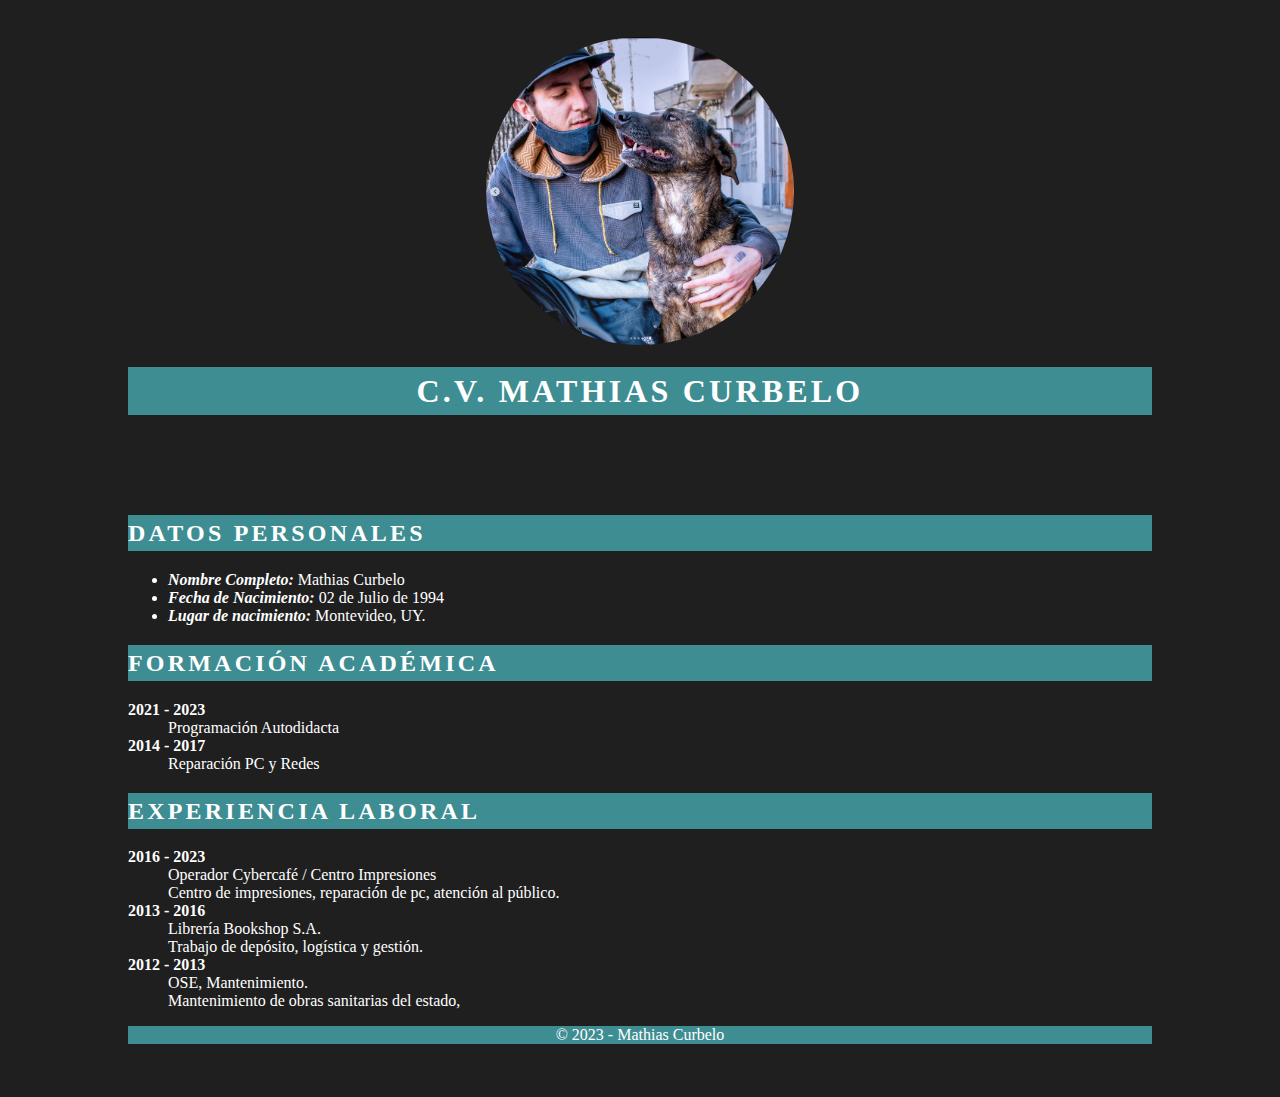
==== index.html @ 190a5733 "Primera entrega CV" ====
<!DOCTYPE html>
<html lang="en">
<head>
    <meta charset="UTF-8">
    <meta http-equiv="X-UA-Compatible" content="IE=edge">
    <meta name="viewport" content="width=device-width, initial-scale=1.0">
    <title>Clase 7 - Curriculum Vitae</title>
    <link rel="stylesheet" href="css/style.css">
</head>
<body>
    <head>
        <img src="img/ret.PNG" alt="Foto de Perfil">
        <h1>C.V. MATHIAS CURBELO</h1>
    </head>
    <main>
        <section>
            <h2>DATOS PERSONALES</h2>
            <ul>
                <li><span>Nombre Completo: </span>Mathias Curbelo</li>
                <li><span>Fecha de Nacimiento: </span>02 de Julio de 1994</li>
                <li><span>Lugar de nacimiento: </span>Montevideo, UY.</li>
            </ul>
        </section>
        <section>
            <h2>FORMACIÓN ACADÉMICA</h2>
            <dl>
                <dt>2021 - 2023</dt>
                <dd> Programación Autodidacta</dd>
                
                <dt>2014 - 2017</dt>
                <dd> Reparación PC y Redes</dd>
            </dl>
        </section>
        <section>
            <h2>EXPERIENCIA LABORAL</h2>
            <dl>
                <dt>2016 - 2023</dt>
                <dd> Operador Cybercafé / Centro Impresiones</dd>
                <dd> Centro de impresiones, reparación de pc, atención al público.</dd>
                
                <dt>2013 - 2016</dt>
                <dd> Librería Bookshop S.A.</dd>
                <dd> Trabajo de depósito, logística y gestión.</dd>
                
                <dt>2012 - 2013</dt>
                <dd> OSE, Mantenimiento.</dd>
                <dd> Mantenimiento de obras sanitarias del estado, </dd>
            </dl>
        </section>
    </main>
    <footer>
        <p>&copy; 2023 - <a href="https://nathker73.netlify.app/">Mathias Curbelo</a></p></footer>
</body>
</html>
---- css/style.css ----
body {
    background-color: #1F1F1F;
    color: #FFFFFF;
    max-width: 80%;
    display: block;
    margin-left: auto;
    margin-right: auto;
    padding: 1.8rem;
}

img {
    width: 30%;
    height: auto;
    border-radius: 50%;
    display: block;
    margin-left: auto;
    margin-right: auto;
}

h1 {
    margin-bottom: 100px;
}

h1, h2 {
    background-color: #3e8d92;
    text-align: center;
    line-height: 1.5;
    letter-spacing: .2rem;
}

h2 {
    text-align: left;
}

ul > li > span {
    font-style: italic;
    font-weight: bold;
}

dl > dt {
    font-weight: bold;
}

footer > p {
    background-color: #3e8d92;
    text-align: center;
}

a {
    color: #FFFFFF;
    text-decoration: none;
}
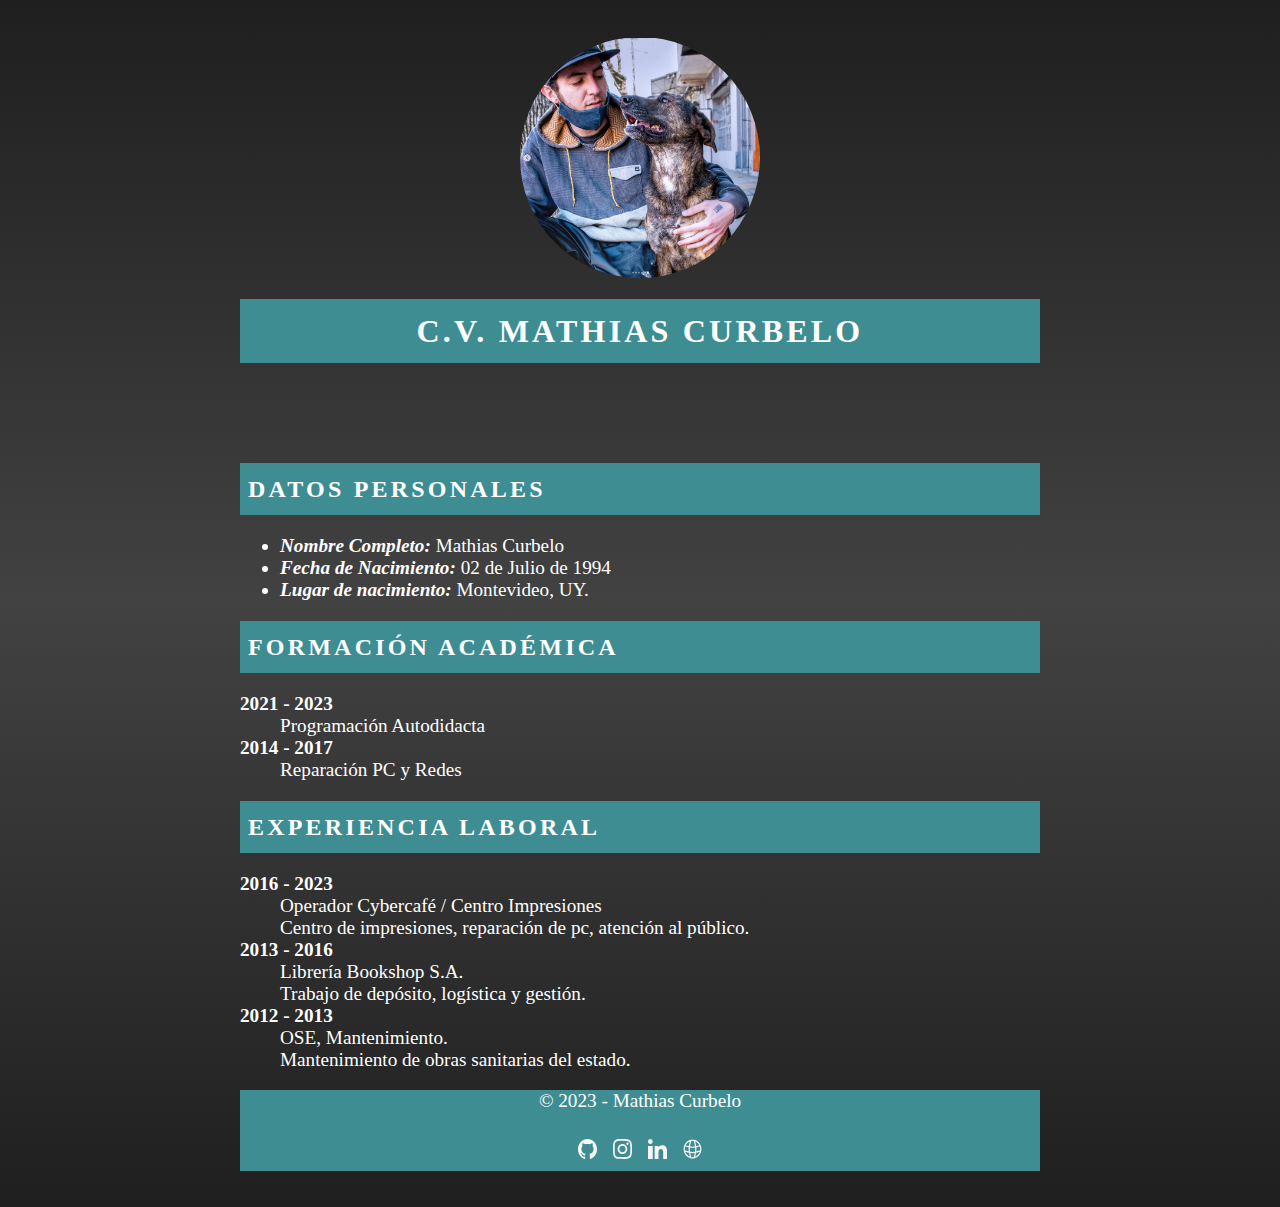
==== commit f3e0ca84: "Se agrega iconos de contacto, se modifica fondo, efecto en imagen-perfil, correcciones de estilo" ====
--- a/index.html
+++ b/index.html
@@ -1,5 +1,6 @@
 <!DOCTYPE html>
 <html lang="en">
+
 <head>
     <meta charset="UTF-8">
     <meta http-equiv="X-UA-Compatible" content="IE=edge">
@@ -7,9 +8,10 @@
     <title>Clase 7 - Curriculum Vitae</title>
     <link rel="stylesheet" href="css/style.css">
 </head>
+
 <body>
     <head>
-        <img src="img/ret.PNG" alt="Foto de Perfil">
+        <img src="img/ret.PNG" alt="Foto de Perfil" id="profile">
         <h1>C.V. MATHIAS CURBELO</h1>
     </head>
     <main>
@@ -26,7 +28,7 @@
             <dl>
                 <dt>2021 - 2023</dt>
                 <dd> Programación Autodidacta</dd>
-                
+
                 <dt>2014 - 2017</dt>
                 <dd> Reparación PC y Redes</dd>
             </dl>
@@ -37,18 +39,34 @@
                 <dt>2016 - 2023</dt>
                 <dd> Operador Cybercafé / Centro Impresiones</dd>
                 <dd> Centro de impresiones, reparación de pc, atención al público.</dd>
-                
+
                 <dt>2013 - 2016</dt>
                 <dd> Librería Bookshop S.A.</dd>
                 <dd> Trabajo de depósito, logística y gestión.</dd>
-                
+
                 <dt>2012 - 2013</dt>
                 <dd> OSE, Mantenimiento.</dd>
-                <dd> Mantenimiento de obras sanitarias del estado, </dd>
+                <dd> Mantenimiento de obras sanitarias del estado. </dd>
             </dl>
         </section>
     </main>
     <footer>
-        <p>&copy; 2023 - <a href="https://nathker73.netlify.app/">Mathias Curbelo</a></p></footer>
+        <p>&copy; 2023 - <a href="https://nathker73.netlify.app/" target="_blank">Mathias Curbelo</a></p>
+        <div class="icons">
+            <a href="http://github.com/na7hk3r" target="_blank">
+                <img src="img/github.svg" alt="GitHub">
+            </a>
+            <a href="http://instagram.com/nathker_" target="_blank">
+                <img src="img/instagram.svg" alt="Instagram">
+            </a>
+            <a href="https://www.linkedin.com/in/mathias-curbelo-99a21b237" target="_blank">
+                <img src="img/linkedin.svg" alt="LinkedIn">
+            </a>
+            <a href="http://nathker73.netlify.app" target="_blank">
+                <img src="img/web.svg" alt="Web">
+            </a>
+        </div>
+    </footer>
 </body>
+
 </html>--- a/css/style.css
+++ b/css/style.css
@@ -1,20 +1,27 @@
 body {
-    background-color: #1F1F1F;
+    background: linear-gradient(#1f1f1f, #424242, #1f1f1f);
     color: #FFFFFF;
     max-width: 80%;
     display: block;
     margin-left: auto;
     margin-right: auto;
     padding: 1.8rem;
+    max-width: 800px;
 }
 
-img {
+#profile {
     width: 30%;
     height: auto;
     border-radius: 50%;
     display: block;
     margin-left: auto;
     margin-right: auto;
+    transition: .5s ease;
+}
+
+#profile:hover{
+    box-shadow: 0 0 0 10px #3e8d92;
+    transition: .5s ease;
 }
 
 h1 {
@@ -26,6 +33,7 @@
     text-align: center;
     line-height: 1.5;
     letter-spacing: .2rem;
+    padding: .5rem;
 }
 
 h2 {
@@ -38,10 +46,10 @@
 }
 
 dl > dt {
-    font-weight: bold;
+    font-weight: bolder;
 }
 
-footer > p {
+footer {
     background-color: #3e8d92;
     text-align: center;
 }
@@ -49,4 +57,21 @@
 a {
     color: #FFFFFF;
     text-decoration: none;
+}
+
+ul, dl, p {
+    font-size: 1.2rem;
+}
+
+.icons {
+    display: flex;
+    flex-wrap: wrap;
+    justify-content: center;
+}
+
+.icons img {
+    width: 1.2rem;
+    height: auto;
+    margin: .5rem;
+    filter: invert(100%) sepia(0%) saturate(7401%) hue-rotate(173deg) brightness(111%) contrast(94%);
 }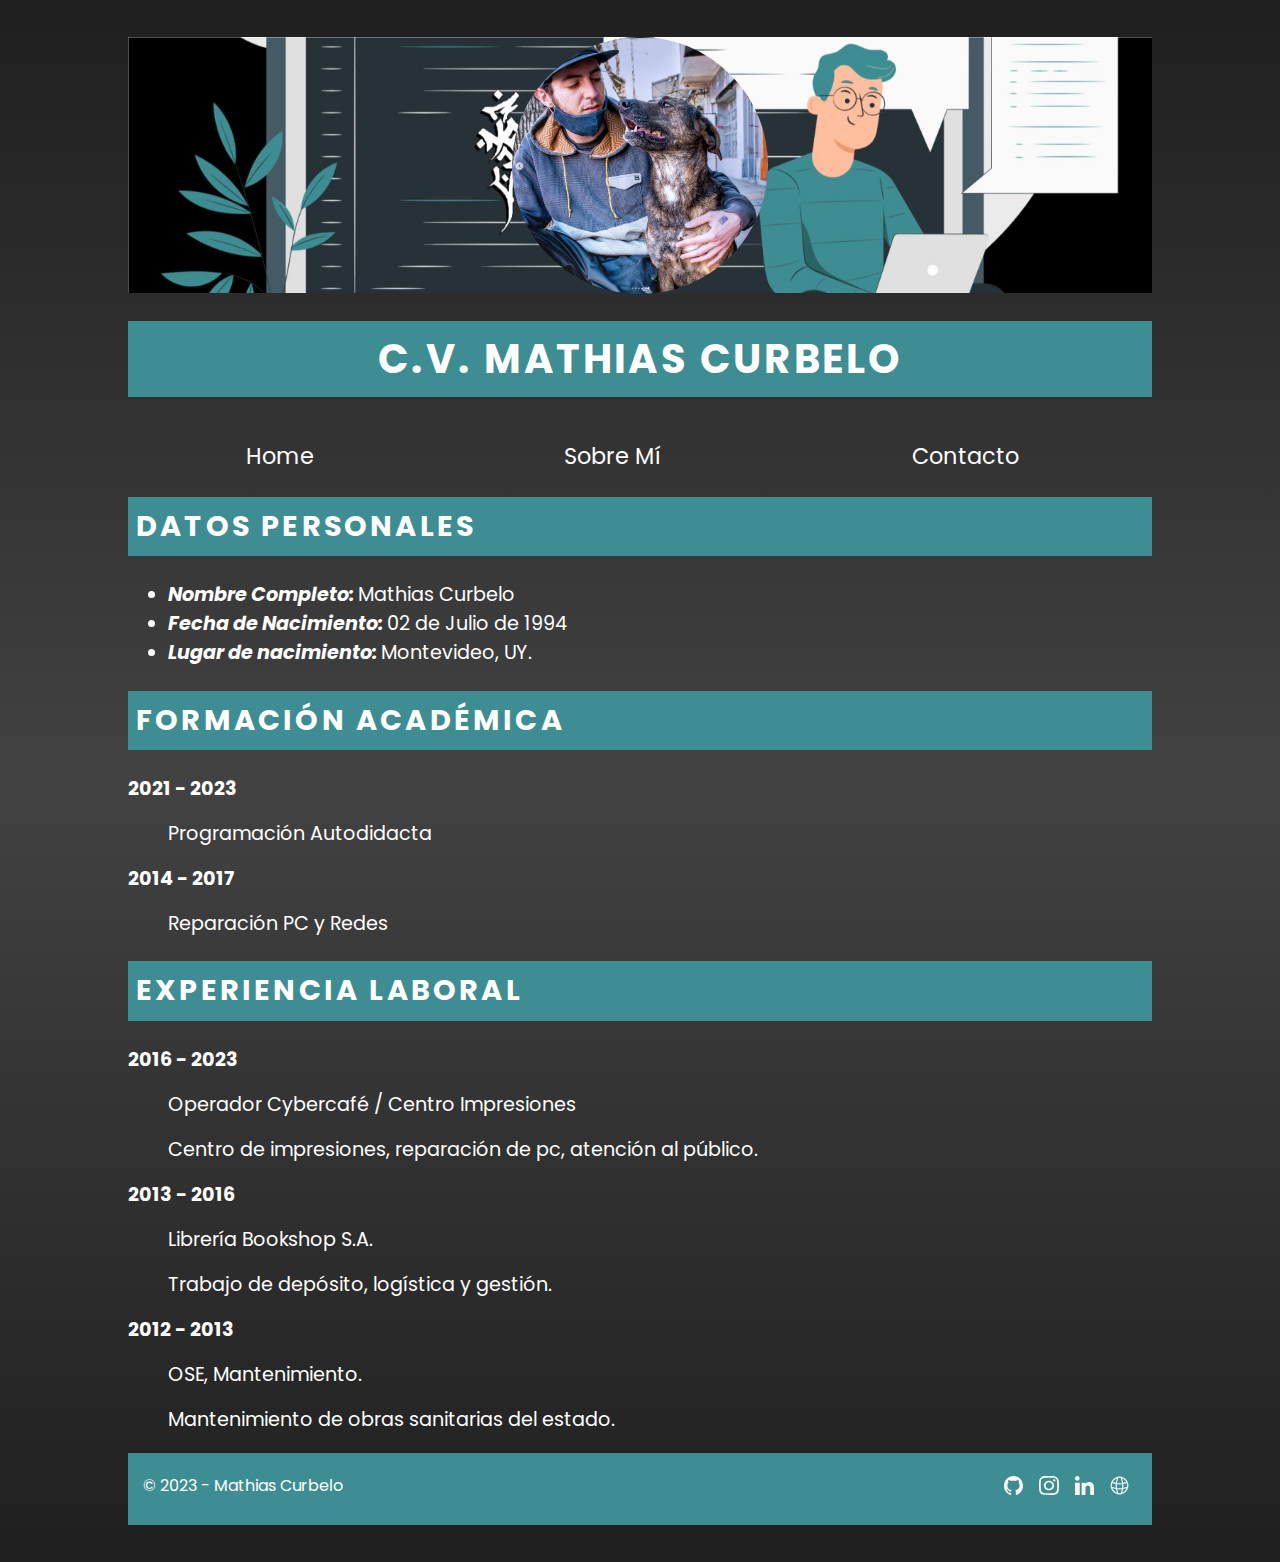
==== commit 3c7bd027: "Entrega CV, se agrega banner, menu con enlace a aboutme, tipografia, iconos, menu a index, seccion d" ====
--- a/index.html
+++ b/index.html
@@ -7,13 +7,26 @@
     <meta name="viewport" content="width=device-width, initial-scale=1.0">
     <title>Clase 7 - Curriculum Vitae</title>
     <link rel="stylesheet" href="css/style.css">
+    <!--    Fuentes     -->
+    <link rel="preconnect" href="https://fonts.googleapis.com">
+    <link rel="preconnect" href="https://fonts.gstatic.com" crossorigin>
+    <link href="https://fonts.googleapis.com/css2?family=Poppins:wght@100;400;500;600&display=swap" rel="stylesheet">
+
 </head>
 
 <body>
-    <head>
+    <header>
         <img src="img/ret.PNG" alt="Foto de Perfil" id="profile">
         <h1>C.V. MATHIAS CURBELO</h1>
-    </head>
+        <nav>
+            <ul>
+                <li><a href="index.html">Home</a></li>
+                <li><a href="view/aboutme.html">Sobre Mí</a></li>
+                <li><a href="#contacto">Contacto</a></li>
+            </ul>
+        </nav>
+    </header>
+
     <main>
         <section>
             <h2>DATOS PERSONALES</h2>
@@ -50,8 +63,9 @@
             </dl>
         </section>
     </main>
-    <footer>
-        <p>&copy; 2023 - <a href="https://nathker73.netlify.app/" target="_blank">Mathias Curbelo</a></p>
+
+    <footer id="contacto">
+        <span>&copy; 2023 - <a href="https://nathker73.netlify.app/" target="_blank">Mathias Curbelo</a></span>
         <div class="icons">
             <a href="http://github.com/na7hk3r" target="_blank">
                 <img src="img/github.svg" alt="GitHub">
--- a/css/style.css
+++ b/css/style.css
@@ -2,15 +2,68 @@
     background: linear-gradient(#1f1f1f, #424242, #1f1f1f);
     color: #FFFFFF;
     max-width: 80%;
+    max-height: auto;
     display: block;
     margin-left: auto;
     margin-right: auto;
     padding: 1.8rem;
-    max-width: 800px;
+}
+
+/*      Header      */
+header {
+    background-image: url(/img/header.jpg);
+    background-repeat: no-repeat;
+    background-size: 100%;
+}
+
+h1,
+h2 {
+    background-color: #3e8d92;
+    text-align: center;
+    font-family: 'Poppins', sans-serif;
+    line-height: 1.5;
+    letter-spacing: .2rem;
+    padding: .5rem;
+}
+
+h1{
+    font-size: 2.5rem;
+}
+
+h2 {
+    text-align: left;
+    font-size: 1.8rem;
+}
+
+nav ul {
+    list-style-type: none;
+    margin: 0;
+    padding: 0;
+    text-align: center;
+    display: flex;
+    justify-content: space-around;
+}
+
+nav ul li {
+    display: inline-block;
+    margin-right: 15px;
+    margin-top: 15px;
+}
+
+nav ul li a {
+    color: #fff;
+    text-decoration: none;
+    font-size: 1.4rem;
+    padding: 10px;
+    transition: color 0.3s;
+}
+
+nav ul li a:hover {
+    color: #3e8d92;
 }
 
 #profile {
-    width: 30%;
+    width: 25%;
     height: auto;
     border-radius: 50%;
     display: block;
@@ -19,39 +72,23 @@
     transition: .5s ease;
 }
 
-#profile:hover{
+#profile:hover {
     box-shadow: 0 0 0 10px #3e8d92;
     transition: .5s ease;
 }
 
-h1 {
-    margin-bottom: 100px;
-}
-
-h1, h2 {
-    background-color: #3e8d92;
-    text-align: center;
-    line-height: 1.5;
-    letter-spacing: .2rem;
-    padding: .5rem;
-}
-
-h2 {
-    text-align: left;
-}
-
-ul > li > span {
+/*      Datos Personales      */
+ul>li>span {
     font-style: italic;
     font-weight: bold;
 }
 
-dl > dt {
+dl>dt {
     font-weight: bolder;
 }
 
-footer {
-    background-color: #3e8d92;
-    text-align: center;
+span {
+    padding-top: 5px;
 }
 
 a {
@@ -59,8 +96,25 @@
     text-decoration: none;
 }
 
-ul, dl, p {
+ul,
+dl,
+p {
     font-size: 1.2rem;
+    font-family: 'Poppins', sans-serif;
+}
+
+dt, dd{
+    margin-bottom: 1rem;
+}
+
+/*      Footer      */
+footer {
+    background-color: #3e8d92;
+    text-align: center;
+    font-family: 'Poppins', sans-serif;
+    padding: 15px;
+    display: flex;
+    justify-content: space-between;
 }
 
 .icons {
@@ -74,4 +128,16 @@
     height: auto;
     margin: .5rem;
     filter: invert(100%) sepia(0%) saturate(7401%) hue-rotate(173deg) brightness(111%) contrast(94%);
-}+}
+
+/*      Sobre Mi        */
+.sobremi-seccion {
+    justify-content: center;
+    text-align: justify;
+    padding: 5%;
+}
+
+    .sobremi-seccion h2{
+        text-align: center;
+        font-size: 3rem;
+    }